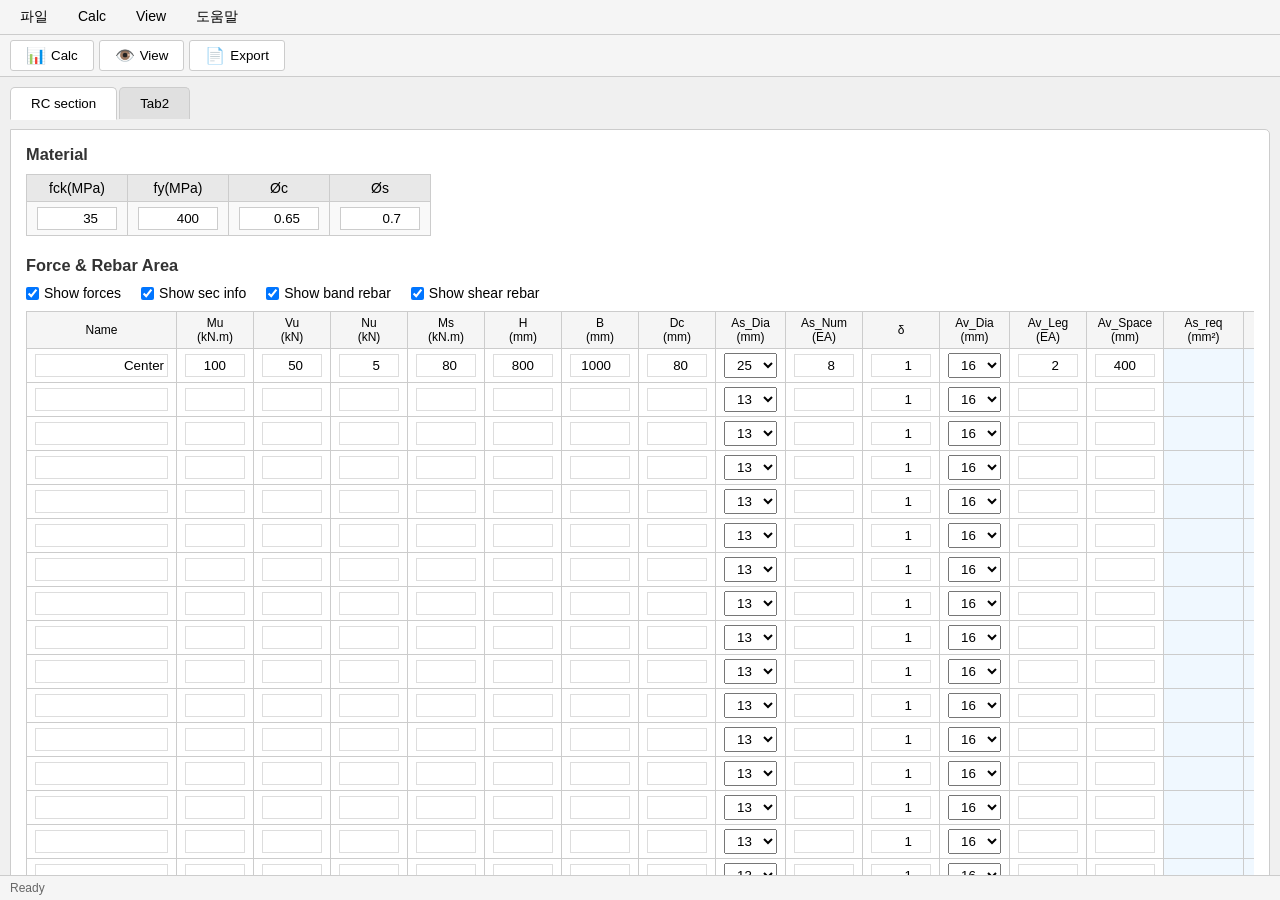
==== ESC_RCSEC_WEB/index.html @ 47ad5028 "add WEB APP" ====
<!DOCTYPE html>
<html lang="ko">
<head>
    <meta charset="UTF-8">
    <meta name="viewport" content="width=device-width, initial-scale=1.0">
    <title>RC Section Calculator</title>
    <link rel="stylesheet" href="styles.css">
</head>
<body>
    <div class="app-container">
        <!-- Menu Bar -->
        <nav class="menu-bar">
            <div class="menu-item">
                <span class="menu-title">파일</span>
                <div class="menu-dropdown">
                    <button id="newBtn">New</button>
                    <button id="openBtn">Open</button>
                    <button id="saveBtn">Save</button>
                    <hr>
                    <button id="exportTextBtn">Export to Text</button>
                    <hr>
                    <button id="quitBtn">Quit</button>
                </div>
            </div>
            <div class="menu-item">
                <span class="menu-title">Calc</span>
                <div class="menu-dropdown">
                    <button id="calcMenuBtn">Calculate</button>
                </div>
            </div>
            <div class="menu-item">
                <span class="menu-title">View</span>
                <div class="menu-dropdown">
                    <button id="viewCalcBtn">View Calc</button>
                </div>
            </div>
            <div class="menu-item">
                <span class="menu-title">도움말</span>
                <div class="menu-dropdown">
                    <button id="docBtn">Documentation</button>
                    <button id="releaseBtn">Release Notes</button>
                    <button id="licenseBtn">View License</button>
                </div>
            </div>
        </nav>

        <!-- Toolbar -->
        <div class="toolbar">
            <button id="calcBtn" class="toolbar-btn" title="Calculate Sections">
                <span class="icon">📊</span> Calc
            </button>
            <button id="viewBtn" class="toolbar-btn" title="View Calculation Details">
                <span class="icon">👁️</span> View
            </button>
            <button id="exportBtn" class="toolbar-btn" title="Export to Text">
                <span class="icon">📄</span> Export
            </button>
        </div>

        <!-- Main Content -->
        <div class="main-content">
            <!-- Tabs -->
            <div class="tabs">
                <button class="tab-btn active" data-tab="rc-section">RC section</button>
                <button class="tab-btn" data-tab="tab2">Tab2</button>
            </div>

            <div class="tab-content" id="rc-section">
                <!-- Material Section -->
                <div class="section">
                    <h3>Material</h3>
                    <table class="material-table" id="materialTable">
                        <thead>
                            <tr>
                                <th title="콘크리트설계강도">fck(MPa)</th>
                                <th title="철근항복강도">fy(MPa)</th>
                                <th>Øc</th>
                                <th>Øs</th>
                            </tr>
                        </thead>
                        <tbody>
                            <tr>
                                <td><input type="number" id="fck" value="35" step="1"></td>
                                <td><input type="number" id="fy" value="400" step="1"></td>
                                <td><input type="number" id="Oc" value="0.65" step="0.01"></td>
                                <td><input type="number" id="Os" value="0.7" step="0.01"></td>
                            </tr>
                        </tbody>
                    </table>
                </div>

                <!-- Force & Rebar Section -->
                <div class="section">
                    <h3>Force & Rebar Area</h3>
                    <div class="checkbox-group">
                        <label><input type="checkbox" id="showForces" checked> Show forces</label>
                        <label><input type="checkbox" id="showSecInfo" checked> Show sec info</label>
                        <label><input type="checkbox" id="showBandRebar" checked> Show band rebar</label>
                        <label><input type="checkbox" id="showShearRebar" checked> Show shear rebar</label>
                    </div>

                    <div class="table-container">
                        <table class="data-table" id="dataTable">
                            <thead>
                                <tr>
                                    <th class="col-name">Name</th>
                                    <th class="col-force">Mu<br>(kN.m)</th>
                                    <th class="col-force">Vu<br>(kN)</th>
                                    <th class="col-force">Nu<br>(kN)</th>
                                    <th class="col-force">Ms<br>(kN.m)</th>
                                    <th class="col-sec">H<br>(mm)</th>
                                    <th class="col-sec">B<br>(mm)</th>
                                    <th class="col-sec">Dc<br>(mm)</th>
                                    <th class="col-band">As_Dia<br>(mm)</th>
                                    <th class="col-band">As_Num<br>(EA)</th>
                                    <th class="col-shear">δ</th>
                                    <th class="col-shear">Av_Dia<br>(mm)</th>
                                    <th class="col-shear">Av_Leg<br>(EA)</th>
                                    <th class="col-shear">Av_Space<br>(mm)</th>
                                    <th class="col-result">As_req<br>(mm²)</th>
                                    <th class="col-result">As_used<br>(mm²)</th>
                                    <th class="col-result">As_used<br>/As_req</th>
                                </tr>
                            </thead>
                            <tbody id="tableBody">
                                <!-- Rows will be added by JavaScript -->
                            </tbody>
                        </table>
                    </div>
                </div>
            </div>

            <div class="tab-content hidden" id="tab2">
                <p>Tab 2 Content</p>
            </div>
        </div>

        <!-- Status Bar -->
        <div class="status-bar">
            <span id="statusText">Ready</span>
        </div>
    </div>

    <!-- Calculation Viewer Modal -->
    <div class="modal" id="calcViewerModal">
        <div class="modal-content modal-large">
            <div class="modal-header">
                <h2 id="modalTitle">계산과정</h2>
                <button class="close-btn" id="closeModal">&times;</button>
            </div>
            <div class="modal-body">
                <div class="calc-tabs">
                    <button class="calc-tab-btn active" data-calc-tab="full">전체</button>
                    <button class="calc-tab-btn" data-calc-tab="moment">휨모멘트</button>
                    <button class="calc-tab-btn" data-calc-tab="shear">전단력</button>
                    <button class="calc-tab-btn" data-calc-tab="service">사용성</button>
                </div>
                <div class="calc-content">
                    <pre id="fullCalc" class="calc-text"></pre>
                    <pre id="momentCalc" class="calc-text hidden"></pre>
                    <pre id="shearCalc" class="calc-text hidden"></pre>
                    <pre id="serviceCalc" class="calc-text hidden"></pre>
                </div>
            </div>
            <div class="modal-footer">
                <button id="copyCalcBtn">복사</button>
                <button id="saveCalcBtn">텍스트 저장</button>
                <button id="closeCalcBtn">닫기</button>
            </div>
        </div>
    </div>

    <!-- File input for loading -->
    <input type="file" id="fileInput" accept=".rcsec" style="display: none;">

    <script src="calculator.js"></script>
    <script src="formatter.js"></script>
    <script src="app.js"></script>
</body>
</html>
---- ESC_RCSEC_WEB/styles.css ----
* {
    margin: 0;
    padding: 0;
    box-sizing: border-box;
}

body {
    font-family: 'Segoe UI', Tahoma, Geneva, Verdana, sans-serif;
    background-color: #f0f0f0;
    font-size: 14px;
}

.app-container {
    display: flex;
    flex-direction: column;
    height: 100vh;
}

/* Menu Bar */
.menu-bar {
    display: flex;
    background-color: #f5f5f5;
    border-bottom: 1px solid #ccc;
    padding: 0 5px;
}

.menu-item {
    position: relative;
}

.menu-title {
    display: inline-block;
    padding: 8px 15px;
    cursor: pointer;
}

.menu-title:hover {
    background-color: #e0e0e0;
}

.menu-dropdown {
    display: none;
    position: absolute;
    top: 100%;
    left: 0;
    background-color: #fff;
    border: 1px solid #ccc;
    box-shadow: 2px 2px 5px rgba(0,0,0,0.2);
    min-width: 150px;
    z-index: 1000;
}

.menu-item:hover .menu-dropdown {
    display: block;
}

.menu-dropdown button {
    display: block;
    width: 100%;
    padding: 8px 15px;
    text-align: left;
    border: none;
    background: none;
    cursor: pointer;
}

.menu-dropdown button:hover {
    background-color: #e0e0e0;
}

.menu-dropdown hr {
    border: none;
    border-top: 1px solid #ddd;
    margin: 3px 0;
}

/* Toolbar */
.toolbar {
    display: flex;
    gap: 5px;
    padding: 5px 10px;
    background-color: #f5f5f5;
    border-bottom: 1px solid #ccc;
}

.toolbar-btn {
    display: flex;
    align-items: center;
    gap: 5px;
    padding: 5px 15px;
    border: 1px solid #ccc;
    background-color: #fff;
    cursor: pointer;
    border-radius: 3px;
}

.toolbar-btn:hover {
    background-color: #e8e8e8;
}

.toolbar-btn .icon {
    font-size: 16px;
}

/* Main Content */
.main-content {
    flex: 1;
    padding: 10px;
    overflow: auto;
}

/* Tabs */
.tabs {
    display: flex;
    gap: 2px;
    margin-bottom: 10px;
}

.tab-btn {
    padding: 8px 20px;
    border: 1px solid #ccc;
    border-bottom: none;
    background-color: #e0e0e0;
    cursor: pointer;
    border-radius: 5px 5px 0 0;
}

.tab-btn.active {
    background-color: #fff;
    border-bottom: 1px solid #fff;
    margin-bottom: -1px;
}

.tab-content {
    background-color: #fff;
    border: 1px solid #ccc;
    padding: 15px;
    border-radius: 0 5px 5px 5px;
}

.tab-content.hidden {
    display: none;
}

/* Section */
.section {
    margin-bottom: 20px;
}

.section h3 {
    margin-bottom: 10px;
    color: #333;
}

/* Material Table */
.material-table {
    border-collapse: collapse;
    margin-bottom: 15px;
}

.material-table th,
.material-table td {
    border: 1px solid #ccc;
    padding: 5px 10px;
    text-align: center;
    background-color: #f9f9f9;
}

.material-table th {
    background-color: #e8e8e8;
    font-weight: normal;
}

.material-table input {
    width: 80px;
    padding: 3px;
    text-align: right;
    border: 1px solid #ccc;
}

/* Checkbox Group */
.checkbox-group {
    display: flex;
    gap: 20px;
    margin-bottom: 10px;
}

.checkbox-group label {
    display: flex;
    align-items: center;
    gap: 5px;
    cursor: pointer;
}

/* Data Table */
.table-container {
    overflow-x: auto;
    max-width: 100%;
}

.data-table {
    border-collapse: collapse;
    font-size: 12px;
    white-space: nowrap;
}

.data-table th,
.data-table td {
    border: 1px solid #ccc;
    padding: 4px 8px;
    text-align: center;
}

.data-table th {
    background-color: #f5f5f5;
    font-weight: normal;
    position: sticky;
    top: 0;
}

.data-table td input {
    width: 100%;
    min-width: 60px;
    padding: 3px;
    border: 1px solid #ddd;
    text-align: right;
}

.data-table td input:focus {
    outline: 2px solid #4a90d9;
    border-color: #4a90d9;
}

.data-table td select {
    width: 100%;
    padding: 3px;
    text-align: center;
}

.col-name { min-width: 150px; }
.col-force { min-width: 70px; }
.col-sec { min-width: 60px; }
.col-band { min-width: 70px; }
.col-shear { min-width: 70px; }
.col-result { min-width: 80px; background-color: #f9f9f9; }

.data-table td.result-cell {
    background-color: #f0f8ff;
    font-weight: bold;
}

.data-table td.result-ok {
    background-color: #e6ffe6;
    color: #006600;
}

.data-table td.result-ng {
    background-color: #ffe6e6;
    color: #cc0000;
}

/* Column visibility */
.col-force.hidden,
.col-sec.hidden,
.col-band.hidden,
.col-shear.hidden {
    display: none;
}

/* Status Bar */
.status-bar {
    padding: 5px 10px;
    background-color: #f5f5f5;
    border-top: 1px solid #ccc;
    font-size: 12px;
    color: #666;
}

/* Modal */
.modal {
    display: none;
    position: fixed;
    top: 0;
    left: 0;
    width: 100%;
    height: 100%;
    background-color: rgba(0,0,0,0.5);
    z-index: 2000;
    justify-content: center;
    align-items: center;
}

.modal.show {
    display: flex;
}

.modal-content {
    background-color: #fff;
    border-radius: 5px;
    box-shadow: 0 5px 20px rgba(0,0,0,0.3);
    max-height: 90vh;
    display: flex;
    flex-direction: column;
}

.modal-large {
    width: 900px;
    height: 80vh;
}

.modal-header {
    display: flex;
    justify-content: space-between;
    align-items: center;
    padding: 15px 20px;
    border-bottom: 1px solid #ddd;
}

.modal-header h2 {
    font-size: 18px;
    font-weight: normal;
}

.close-btn {
    font-size: 24px;
    background: none;
    border: none;
    cursor: pointer;
    color: #666;
}

.close-btn:hover {
    color: #000;
}

.modal-body {
    flex: 1;
    overflow: hidden;
    display: flex;
    flex-direction: column;
}

.modal-footer {
    display: flex;
    gap: 10px;
    padding: 15px 20px;
    border-top: 1px solid #ddd;
    justify-content: flex-start;
}

.modal-footer button {
    padding: 8px 20px;
    border: 1px solid #ccc;
    background-color: #f5f5f5;
    cursor: pointer;
    border-radius: 3px;
}

.modal-footer button:hover {
    background-color: #e0e0e0;
}

/* Calculation Tabs */
.calc-tabs {
    display: flex;
    gap: 2px;
    padding: 10px 20px 0;
}

.calc-tab-btn {
    padding: 8px 20px;
    border: 1px solid #ccc;
    border-bottom: none;
    background-color: #e0e0e0;
    cursor: pointer;
    border-radius: 5px 5px 0 0;
}

.calc-tab-btn.active {
    background-color: #fff;
}

.calc-content {
    flex: 1;
    overflow: auto;
    padding: 0 20px 20px;
    border-top: 1px solid #ccc;
    margin: 0 20px;
    background-color: #fff;
}

.calc-text {
    font-family: 'Consolas', 'Courier New', monospace;
    font-size: 12px;
    line-height: 1.5;
    white-space: pre-wrap;
    padding: 15px;
    background-color: #fafafa;
    border: 1px solid #eee;
    margin-top: 10px;
}

.calc-text.hidden {
    display: none;
}

/* Responsive */
@media (max-width: 1200px) {
    .modal-large {
        width: 95%;
    }
}
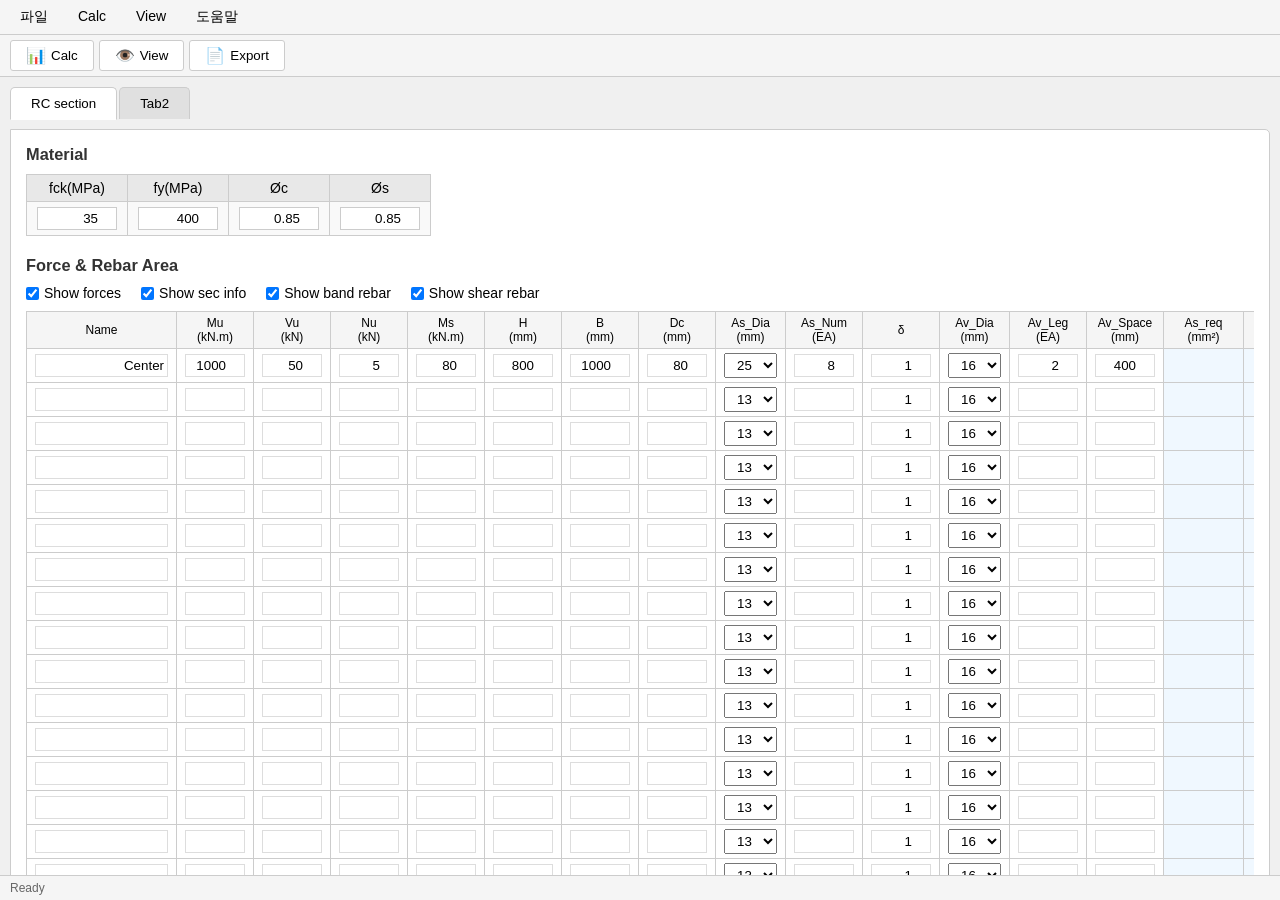
==== commit 38cf5f2d: "web app에 변경사항 적용" ====
--- a/ESC_RCSEC_WEB/index.html
+++ b/ESC_RCSEC_WEB/index.html
@@ -82,8 +82,8 @@
                             <tr>
                                 <td><input type="number" id="fck" value="35" step="1"></td>
                                 <td><input type="number" id="fy" value="400" step="1"></td>
-                                <td><input type="number" id="Oc" value="0.65" step="0.01"></td>
-                                <td><input type="number" id="Os" value="0.7" step="0.01"></td>
+                                <td><input type="number" id="Oc" value="0.85" step="0.01"></td>
+                                <td><input type="number" id="Os" value="0.85" step="0.01"></td>
                             </tr>
                         </tbody>
                     </table>
@@ -170,6 +170,22 @@
         </div>
     </div>
 
+    <!-- Release Notes Modal -->
+    <div class="modal" id="releaseModal">
+        <div class="modal-content">
+            <div class="modal-header">
+                <h2>Release Notes</h2>
+                <button class="close-btn" id="closeReleaseModal">&times;</button>
+            </div>
+            <div class="modal-body">
+                <pre id="releaseContent" class="calc-text"></pre>
+            </div>
+            <div class="modal-footer">
+                <button id="closeReleaseBtn">닫기</button>
+            </div>
+        </div>
+    </div>
+
     <!-- File input for loading -->
     <input type="file" id="fileInput" accept=".rcsec" style="display: none;">
 
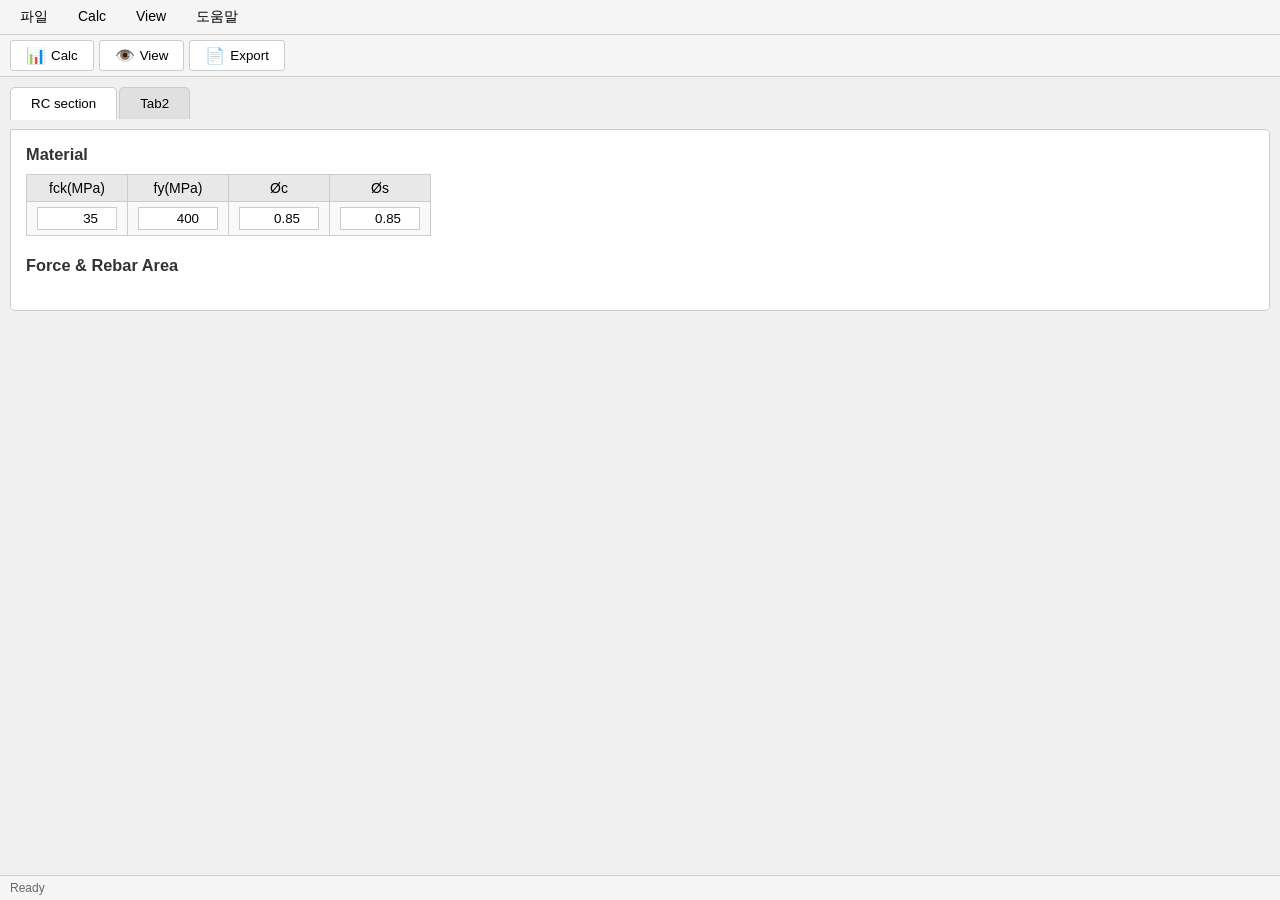
==== commit fb5adcc1: "Add ESC_secprop" ====
--- a/ESC_RCSEC_WEB/index.html
+++ b/ESC_RCSEC_WEB/index.html
@@ -5,6 +5,11 @@
     <meta name="viewport" content="width=device-width, initial-scale=1.0">
     <title>RC Section Calculator</title>
     <link rel="stylesheet" href="styles.css">
+    <!-- jspreadsheet CE -->
+    <link rel="stylesheet" href="https://bossanova.uk/jspreadsheet/v4/jexcel.css" type="text/css" />
+    <link rel="stylesheet" href="https://jsuites.net/v4/jsuites.css" type="text/css" />
+    <script src="https://bossanova.uk/jspreadsheet/v4/jexcel.js"></script>
+    <script src="https://jsuites.net/v4/jsuites.js"></script>
 </head>
 <body>
     <div class="app-container">
@@ -92,41 +97,7 @@
                 <!-- Force & Rebar Section -->
                 <div class="section">
                     <h3>Force & Rebar Area</h3>
-                    <div class="checkbox-group">
-                        <label><input type="checkbox" id="showForces" checked> Show forces</label>
-                        <label><input type="checkbox" id="showSecInfo" checked> Show sec info</label>
-                        <label><input type="checkbox" id="showBandRebar" checked> Show band rebar</label>
-                        <label><input type="checkbox" id="showShearRebar" checked> Show shear rebar</label>
-                    </div>
-
-                    <div class="table-container">
-                        <table class="data-table" id="dataTable">
-                            <thead>
-                                <tr>
-                                    <th class="col-name">Name</th>
-                                    <th class="col-force">Mu<br>(kN.m)</th>
-                                    <th class="col-force">Vu<br>(kN)</th>
-                                    <th class="col-force">Nu<br>(kN)</th>
-                                    <th class="col-force">Ms<br>(kN.m)</th>
-                                    <th class="col-sec">H<br>(mm)</th>
-                                    <th class="col-sec">B<br>(mm)</th>
-                                    <th class="col-sec">Dc<br>(mm)</th>
-                                    <th class="col-band">As_Dia<br>(mm)</th>
-                                    <th class="col-band">As_Num<br>(EA)</th>
-                                    <th class="col-shear">δ</th>
-                                    <th class="col-shear">Av_Dia<br>(mm)</th>
-                                    <th class="col-shear">Av_Leg<br>(EA)</th>
-                                    <th class="col-shear">Av_Space<br>(mm)</th>
-                                    <th class="col-result">As_req<br>(mm²)</th>
-                                    <th class="col-result">As_used<br>(mm²)</th>
-                                    <th class="col-result">As_used<br>/As_req</th>
-                                </tr>
-                            </thead>
-                            <tbody id="tableBody">
-                                <!-- Rows will be added by JavaScript -->
-                            </tbody>
-                        </table>
-                    </div>
+                    <div id="spreadsheet"></div>
                 </div>
             </div>
 
--- a/ESC_RCSEC_WEB/styles.css
+++ b/ESC_RCSEC_WEB/styles.css
@@ -404,6 +404,38 @@
     display: none;
 }
 
+/* jspreadsheet customization */
+#spreadsheet {
+    margin-top: 10px;
+}
+
+.jexcel_content {
+    font-size: 12px;
+}
+
+.jexcel thead td {
+    background-color: #f5f5f5 !important;
+    font-weight: normal;
+    white-space: pre-line;
+    vertical-align: middle;
+    text-align: center;
+}
+
+.jexcel tbody td {
+    text-align: right;
+    padding: 4px 6px;
+}
+
+.jexcel tbody td:first-child {
+    text-align: left;
+}
+
+/* Row numbers */
+.jexcel > tbody > tr > td:first-child {
+    background-color: #f5f5f5;
+    text-align: center;
+}
+
 /* Responsive */
 @media (max-width: 1200px) {
     .modal-large {
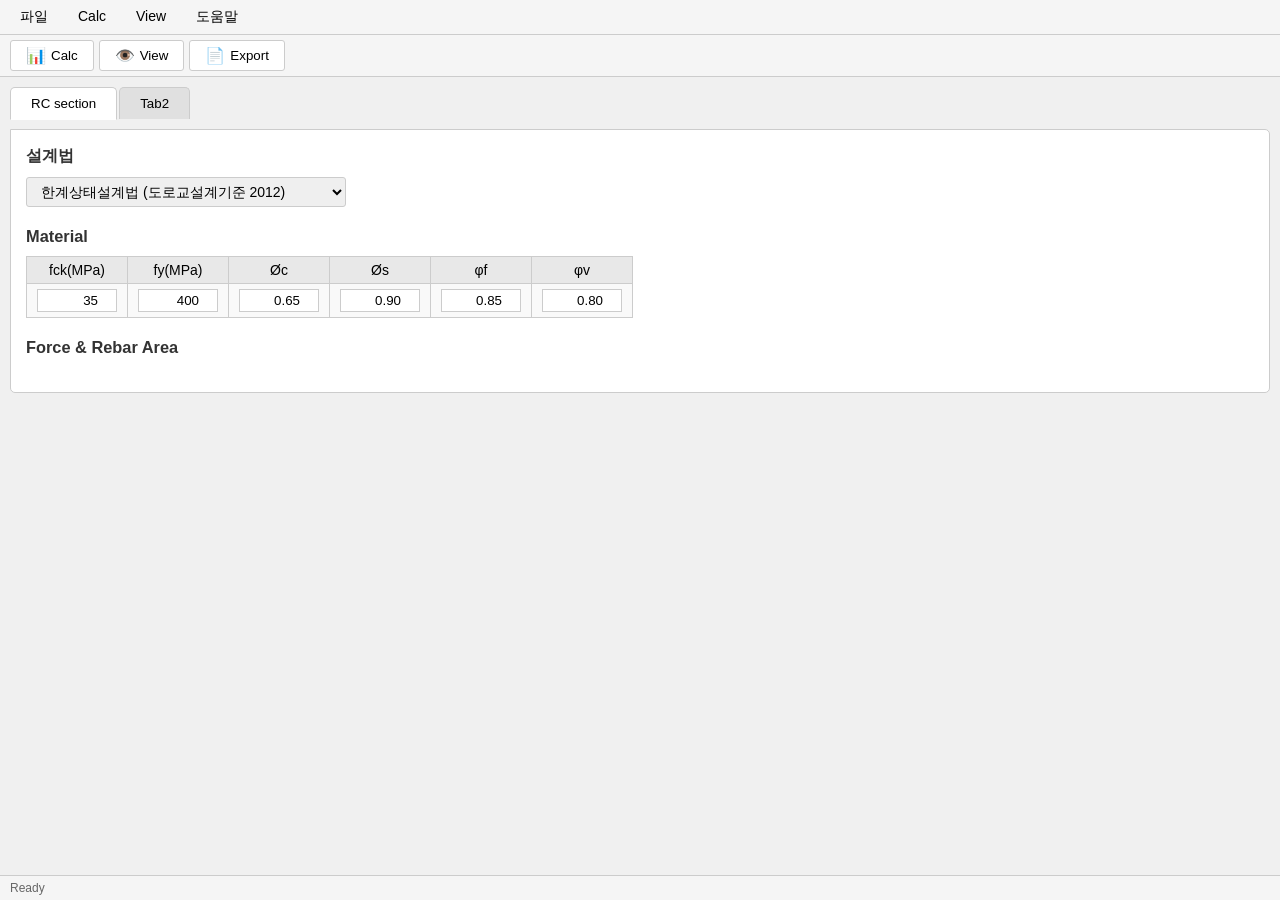
==== commit 17d90e74: "Add strength design method (강도설계법) option to RC section calculator - Add design method toggle (한계상태설" ====
--- a/ESC_RCSEC_WEB/index.html
+++ b/ESC_RCSEC_WEB/index.html
@@ -71,6 +71,15 @@
             </div>
 
             <div class="tab-content" id="rc-section">
+                <!-- Design Method Section -->
+                <div class="section">
+                    <h3>설계법</h3>
+                    <select id="designMethod">
+                        <option value="lsd">한계상태설계법 (도로교설계기준 2012)</option>
+                        <option value="usd">강도설계법 (도로교설계기준 2010)</option>
+                    </select>
+                </div>
+
                 <!-- Material Section -->
                 <div class="section">
                     <h3>Material</h3>
@@ -79,16 +88,20 @@
                             <tr>
                                 <th title="콘크리트설계강도">fck(MPa)</th>
                                 <th title="철근항복강도">fy(MPa)</th>
-                                <th>Øc</th>
-                                <th>Øs</th>
+                                <th class="col-lsd" title="콘크리트 재료계수">Øc</th>
+                                <th class="col-lsd" title="철근 재료계수">Øs</th>
+                                <th class="col-usd" title="휨 강도감소계수">φf</th>
+                                <th class="col-usd" title="전단 강도감소계수">φv</th>
                             </tr>
                         </thead>
                         <tbody>
                             <tr>
                                 <td><input type="number" id="fck" value="35" step="1"></td>
                                 <td><input type="number" id="fy" value="400" step="1"></td>
-                                <td><input type="number" id="Oc" value="0.85" step="0.01"></td>
-                                <td><input type="number" id="Os" value="0.85" step="0.01"></td>
+                                <td class="col-lsd"><input type="number" id="Oc" value="0.65" step="0.01"></td>
+                                <td class="col-lsd"><input type="number" id="Os" value="0.90" step="0.01"></td>
+                                <td class="col-usd"><input type="number" id="phif" value="0.85" step="0.01"></td>
+                                <td class="col-usd"><input type="number" id="phiv" value="0.80" step="0.01"></td>
                             </tr>
                         </tbody>
                     </table>
@@ -161,7 +174,9 @@
     <input type="file" id="fileInput" accept=".rcsec" style="display: none;">
 
     <script src="calculator.js"></script>
+    <script src="calculator_usd.js"></script>
     <script src="formatter.js"></script>
+    <script src="formatter_usd.js"></script>
     <script src="app.js"></script>
 </body>
 </html>
--- a/ESC_RCSEC_WEB/styles.css
+++ b/ESC_RCSEC_WEB/styles.css
@@ -176,6 +176,21 @@
     padding: 3px;
     text-align: right;
     border: 1px solid #ccc;
+}
+
+/* Design method selector */
+#designMethod {
+    padding: 5px 10px;
+    font-size: 14px;
+    border: 1px solid #ccc;
+    border-radius: 3px;
+    min-width: 320px;
+}
+
+/* Method-dependent material columns (toggled from app.js) */
+.material-table.method-lsd .col-usd,
+.material-table.method-usd .col-lsd {
+    display: none;
 }
 
 /* Checkbox Group */
